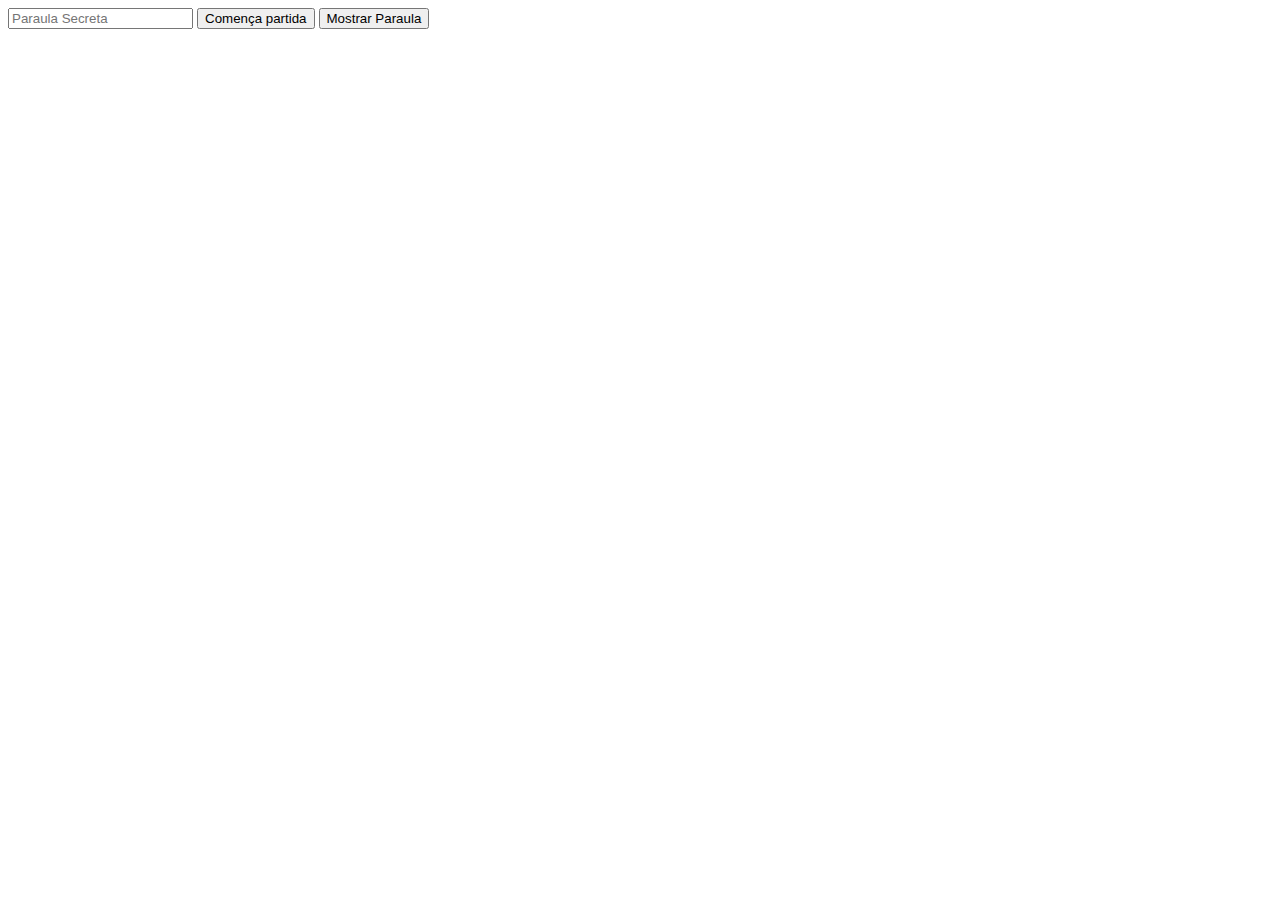
==== PENJAT/index.html @ 1d38166d "Joc Penjat" ====
<!DOCTYPE html>
<html lang="en">
<head>
    <meta charset="UTF-8">
    <meta name="viewport" content="width=device-width, initial-scale=1.0">
    <title>Document</title>
    <link rel="stylesheet" href="style/style.css">
    <source src="js/script.js">
</head>
<body>
    <!-- HEADER -->
    <header>
        <input type="password" id="palabraOculta" placeholder="Paraula Secreta">
        <button onclick="start()">Comença partida</button>
        <button onclick="showPassword()" id="mostrarPalabra" >Mostrar Paraula</button>
    </header>

    <!-- MAIN -->
    <main>

    </main>

    <!-- FOOTER -->
    <footer>

    </footer>
</body>
</html>
---- PENJAT/style/style.css ----
#inputOculto{
    align-items: right;
}
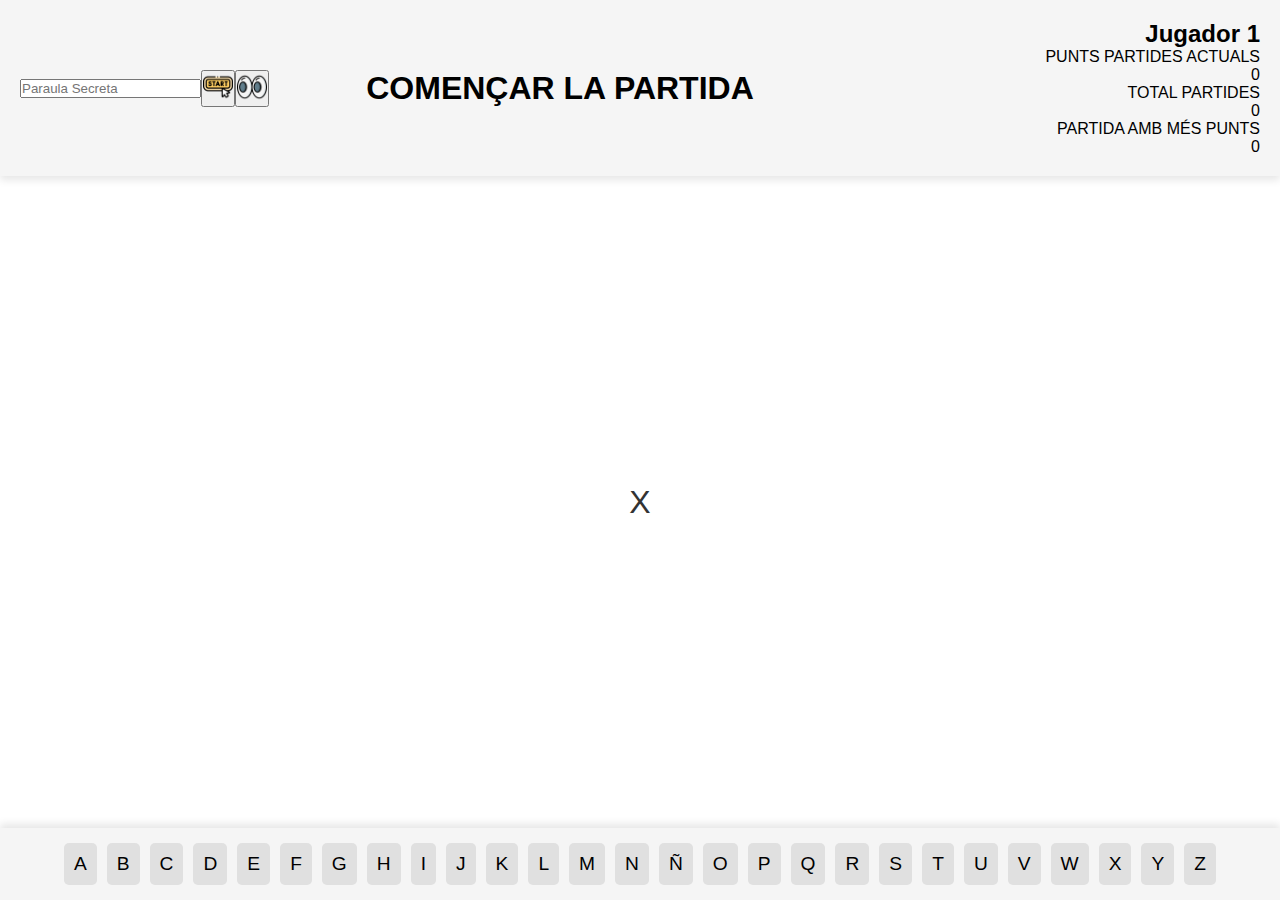
==== commit d0a37f31: "Push Actu" ====
--- a/PENJAT/index.html
+++ b/PENJAT/index.html
@@ -5,24 +5,67 @@
     <meta name="viewport" content="width=device-width, initial-scale=1.0">
     <title>Document</title>
     <link rel="stylesheet" href="style/style.css">
-    <source src="js/script.js">
 </head>
 <body>
     <!-- HEADER -->
     <header>
         <input type="password" id="palabraOculta" placeholder="Paraula Secreta">
-        <button onclick="start()">Comença partida</button>
-        <button onclick="showPassword()" id="mostrarPalabra" >Mostrar Paraula</button>
+        <button onclick="start()" id="botonStart"><img src="img/start.png" style="height: 30px;"></button>
+        <button onclick="showPassword()" id="mostrarPalabra"><img src="img/ojos.png" style="height: 30px;"></i></button>
+    
+        <div id="tituloComeça">
+            <h1 id="palabraSecretaTexto">COMENÇAR LA PARTIDA</h1>
+        </div>
+
+        <div id="infoPartida">
+            <h2>Jugador 1</h2>
+            <p>PUNTS PARTIDES ACTUALS</p>
+            <P>0</P>
+            <P>TOTAL PARTIDES</P>
+            <P>0</P>
+            <P>PARTIDA AMB MÉS PUNTS</P>
+            <P>0</P>
+        </div>
+        <section>
+        
+    
     </header>
 
     <!-- MAIN -->
     <main>
-
+        <div id="imagenesColgado">X </div>
     </main>
 
     <!-- FOOTER -->
-    <footer>
-
+    <footer id="footer">
+        <button id="boton_1" onclick="jugarLletra(this);">A</button>
+        <button id="boton_1" onclick="jugarLletra(this);">B</button>
+        <button id="boton_1" onclick="jugarLletra(this);">C</button>
+        <button id="boton_1" onclick="jugarLletra(this);">D</button>
+        <button id="boton_1" onclick="jugarLletra(this);">E</button>
+        <button id="boton_1" onclick="jugarLletra(this);">F</button>
+        <button id="boton_1" onclick="jugarLletra(this);">G</button>
+        <button id="boton_1" onclick="jugarLletra(this);">H</button>
+        <button id="boton_1" onclick="jugarLletra(this);">I</button>
+        <button id="boton_1" onclick="jugarLletra(this);">J</button>
+        <button id="boton_1" onclick="jugarLletra(this);">K</button>
+        <button id="boton_1" onclick="jugarLletra(this);">L</button>
+        <button id="boton_1" onclick="jugarLletra(this);">M</button>
+        <button id="boton_1" onclick="jugarLletra(this);">N</button>
+        <button id="boton_1" onclick="jugarLletra(this);">Ñ</button>
+        <button id="boton_1" onclick="jugarLletra(this);">O</button>
+        <button id="boton_1" onclick="jugarLletra(this);">P</button>
+        <button id="boton_1" onclick="jugarLletra(this);">Q</button>
+        <button id="boton_1" onclick="jugarLletra(this);">R</button>
+        <button id="boton_1" onclick="jugarLletra(this);">S</button>
+        <button id="boton_1" onclick="jugarLletra(this);">T</button>
+        <button id="boton_1" onclick="jugarLletra(this);">U</button>
+        <button id="boton_1" onclick="jugarLletra(this);">V</button>
+        <button id="boton_1" onclick="jugarLletra(this);">W</button>
+        <button id="boton_1" onclick="jugarLletra(this);">X</button>
+        <button id="boton_1" onclick="jugarLletra(this);">Y</button>
+        <button id="boton_1" onclick="jugarLletra(this);">Z</button>
     </footer>
+    <script src="js/script.js"></script>
 </body>
 </html>--- a/PENJAT/style/style.css
+++ b/PENJAT/style/style.css
@@ -1,3 +1,96 @@
-#inputOculto{
-    align-items: right;
-}+* {
+    margin: 0;
+    padding: 0;
+    box-sizing: border-box;
+}
+
+html, body {
+    height: 100%;
+    font-family: Arial, sans-serif;
+}
+
+/* Estilo general del body con flexbox */
+body {
+    display: flex;
+    flex-direction: column;
+    justify-content: space-between;
+    align-items: center;
+    min-height: 100vh;
+}
+
+/* HEADER */
+header {
+    width: 100%;
+    background-color: #f5f5f5;
+    padding: 20px;
+    box-shadow: 0px 4px 8px rgba(0, 0, 0, 0.1);
+    display: flex;
+    justify-content: space-between;
+    align-items: center;
+    flex-wrap: wrap;
+}
+
+#tituloComeça {
+    flex-grow: 1;
+    text-align: center;
+}
+
+#infoPartida {
+    text-align: right;
+    flex-grow: 1;
+}
+
+/* MAIN */
+main {
+    flex-grow: 1;
+    display: flex;
+    justify-content: center;
+    align-items: center;
+    width: 100%;
+}
+
+#imagenesColgado {
+    font-size: 2rem;
+    color: #333;
+}
+
+/* FOOTER */
+footer {
+    width: 100%;
+    background-color: #f5f5f5;
+    padding: 10px;
+    display: flex;
+    justify-content: center;
+    flex-wrap: wrap;
+    box-shadow: 0px -4px 8px rgba(0, 0, 0, 0.1);
+}
+
+footer button {
+    margin: 5px;
+    padding: 10px;
+    background-color: #e0e0e0;
+    border: none;
+    border-radius: 5px;
+    cursor: pointer;
+    transition: background-color 0.3s;
+}
+
+footer button:hover {
+    background-color: #d0d0d0;
+}
+
+#boton_1 {
+    font-size: 1.2rem;
+}
+
+/* Responsividad */
+@media (max-width: 768px) {
+    header, footer {
+        flex-direction: column;
+        text-align: center;
+    }
+    
+    #infoPartida {
+        text-align: center;
+    }
+}
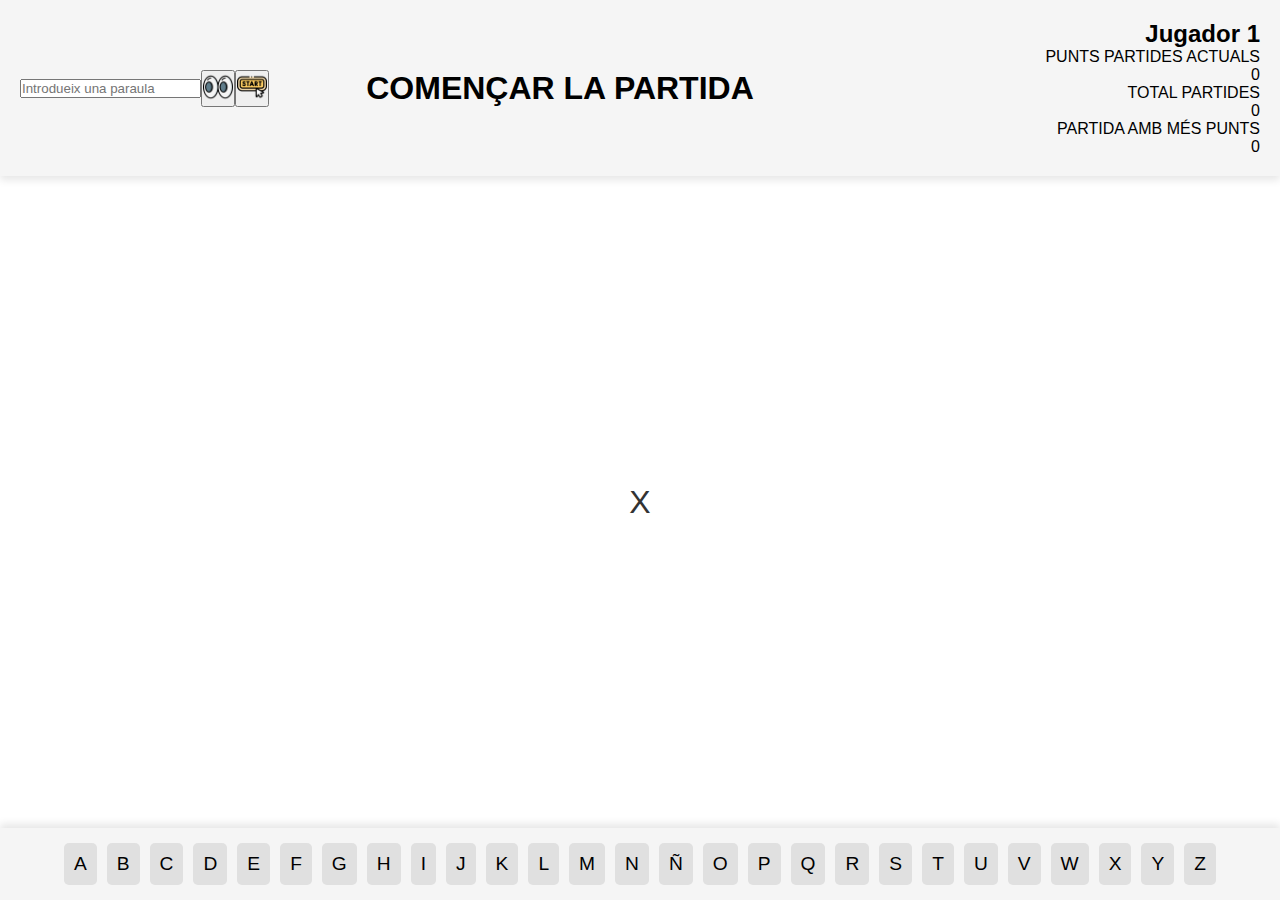
==== commit 0aa50aed: "Actuali" ====
--- a/PENJAT/index.html
+++ b/PENJAT/index.html
@@ -9,10 +9,12 @@
 <body>
     <!-- HEADER -->
     <header>
-        <input type="password" id="palabraOculta" placeholder="Paraula Secreta">
+        <input type="password" id="palabraOculta" placeholder="Introdueix una paraula">
+        
+        <button onclick="showPassword()" id="mostrarPalabra"><img src="img/ojos.png" style="height: 30px;"></i></button>
+        
         <button onclick="start()" id="botonStart"><img src="img/start.png" style="height: 30px;"></button>
-        <button onclick="showPassword()" id="mostrarPalabra"><img src="img/ojos.png" style="height: 30px;"></i></button>
-    
+            
         <div id="tituloComeça">
             <h1 id="palabraSecretaTexto">COMENÇAR LA PARTIDA</h1>
         </div>
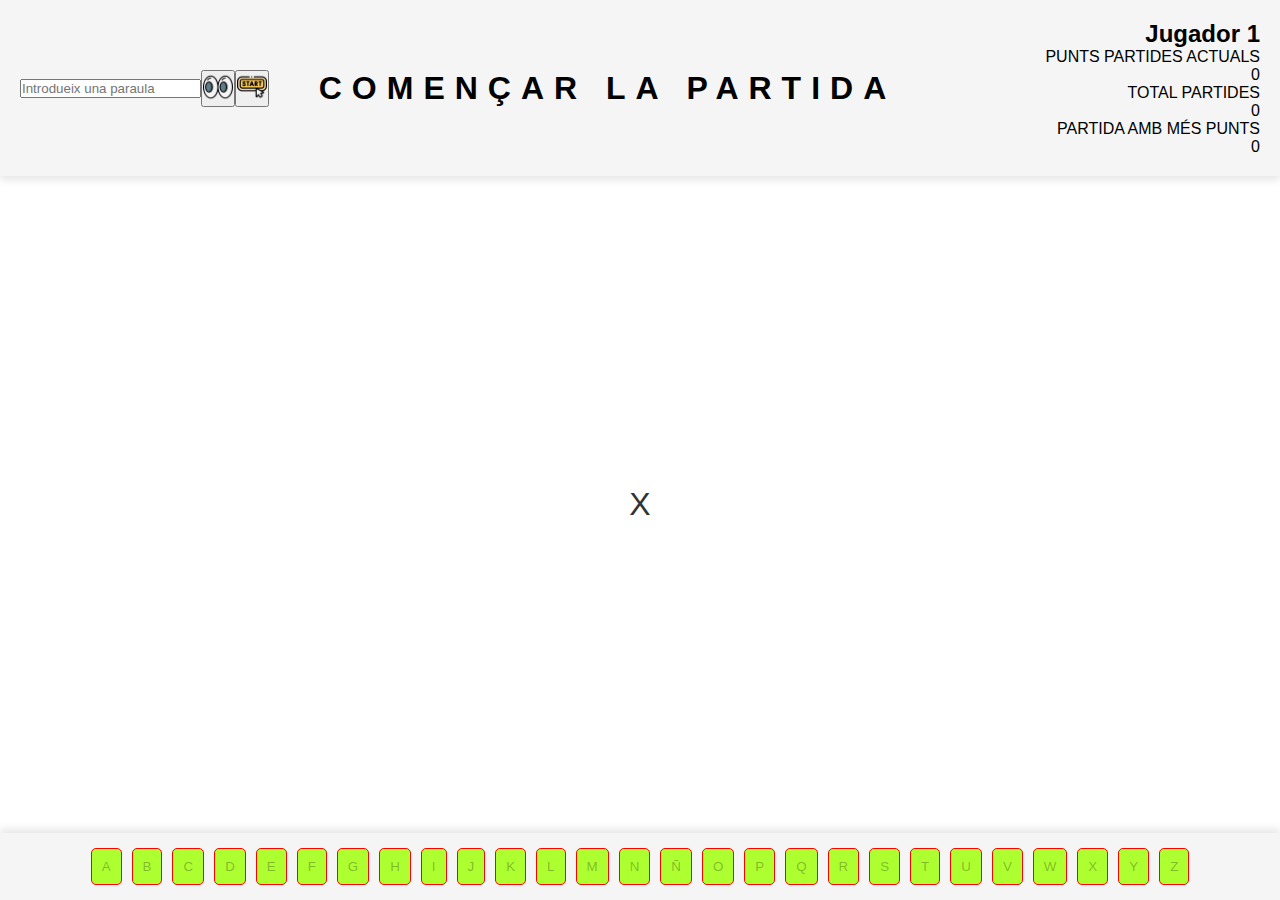
==== commit c141a7e5: "actu" ====
--- a/PENJAT/index.html
+++ b/PENJAT/index.html
@@ -41,32 +41,32 @@
     <!-- FOOTER -->
     <footer id="footer">
         <button id="boton_1" onclick="jugarLletra(this);">A</button>
-        <button id="boton_1" onclick="jugarLletra(this);">B</button>
-        <button id="boton_1" onclick="jugarLletra(this);">C</button>
-        <button id="boton_1" onclick="jugarLletra(this);">D</button>
-        <button id="boton_1" onclick="jugarLletra(this);">E</button>
-        <button id="boton_1" onclick="jugarLletra(this);">F</button>
-        <button id="boton_1" onclick="jugarLletra(this);">G</button>
-        <button id="boton_1" onclick="jugarLletra(this);">H</button>
-        <button id="boton_1" onclick="jugarLletra(this);">I</button>
-        <button id="boton_1" onclick="jugarLletra(this);">J</button>
-        <button id="boton_1" onclick="jugarLletra(this);">K</button>
-        <button id="boton_1" onclick="jugarLletra(this);">L</button>
-        <button id="boton_1" onclick="jugarLletra(this);">M</button>
-        <button id="boton_1" onclick="jugarLletra(this);">N</button>
-        <button id="boton_1" onclick="jugarLletra(this);">Ñ</button>
-        <button id="boton_1" onclick="jugarLletra(this);">O</button>
-        <button id="boton_1" onclick="jugarLletra(this);">P</button>
-        <button id="boton_1" onclick="jugarLletra(this);">Q</button>
-        <button id="boton_1" onclick="jugarLletra(this);">R</button>
-        <button id="boton_1" onclick="jugarLletra(this);">S</button>
-        <button id="boton_1" onclick="jugarLletra(this);">T</button>
-        <button id="boton_1" onclick="jugarLletra(this);">U</button>
-        <button id="boton_1" onclick="jugarLletra(this);">V</button>
-        <button id="boton_1" onclick="jugarLletra(this);">W</button>
-        <button id="boton_1" onclick="jugarLletra(this);">X</button>
-        <button id="boton_1" onclick="jugarLletra(this);">Y</button>
-        <button id="boton_1" onclick="jugarLletra(this);">Z</button>
+        <button id="boton_2" onclick="jugarLletra(this);">B</button>
+        <button id="boton_3" onclick="jugarLletra(this);">C</button>
+        <button id="boton_4" onclick="jugarLletra(this);">D</button>
+        <button id="boton_5" onclick="jugarLletra(this);">E</button>
+        <button id="boton_6" onclick="jugarLletra(this);">F</button>
+        <button id="boton_7" onclick="jugarLletra(this);">G</button>
+        <button id="boton_8" onclick="jugarLletra(this);">H</button>
+        <button id="boton_9" onclick="jugarLletra(this);">I</button>
+        <button id="boton_10" onclick="jugarLletra(this);">J</button>
+        <button id="boton_11" onclick="jugarLletra(this);">K</button>
+        <button id="boton_12" onclick="jugarLletra(this);">L</button>
+        <button id="boton_13" onclick="jugarLletra(this);">M</button>
+        <button id="boton_14" onclick="jugarLletra(this);">N</button>
+        <button id="boton_15" onclick="jugarLletra(this);">Ñ</button>
+        <button id="boton_16" onclick="jugarLletra(this);">O</button>
+        <button id="boton_17" onclick="jugarLletra(this);">P</button>
+        <button id="boton_18" onclick="jugarLletra(this);">Q</button>
+        <button id="boton_19" onclick="jugarLletra(this);">R</button>
+        <button id="boton_20" onclick="jugarLletra(this);">S</button>
+        <button id="boton_21" onclick="jugarLletra(this);">T</button>
+        <button id="boton_22" onclick="jugarLletra(this);">U</button>
+        <button id="boton_23" onclick="jugarLletra(this);">V</button>
+        <button id="boton_24" onclick="jugarLletra(this);">W</button>
+        <button id="boton_25" onclick="jugarLletra(this);">X</button>
+        <button id="boton_26" onclick="jugarLletra(this);">Y</button>
+        <button id="boton_27" onclick="jugarLletra(this);">Z</button>
     </footer>
     <script src="js/script.js"></script>
 </body>
--- a/PENJAT/style/style.css
+++ b/PENJAT/style/style.css
@@ -79,8 +79,17 @@
     background-color: #d0d0d0;
 }
 
-#boton_1 {
+/* #boton_1 {
     font-size: 1.2rem;
+    background-color:greenyellow;
+    border-width: 1px;
+    border-style: solid;
+    border-color: red;
+    
+} */
+ 
+#palabraSecretaTexto{
+    letter-spacing: 10px;
 }
 
 /* Responsividad */
@@ -94,3 +103,4 @@
         text-align: center;
     }
 }
+
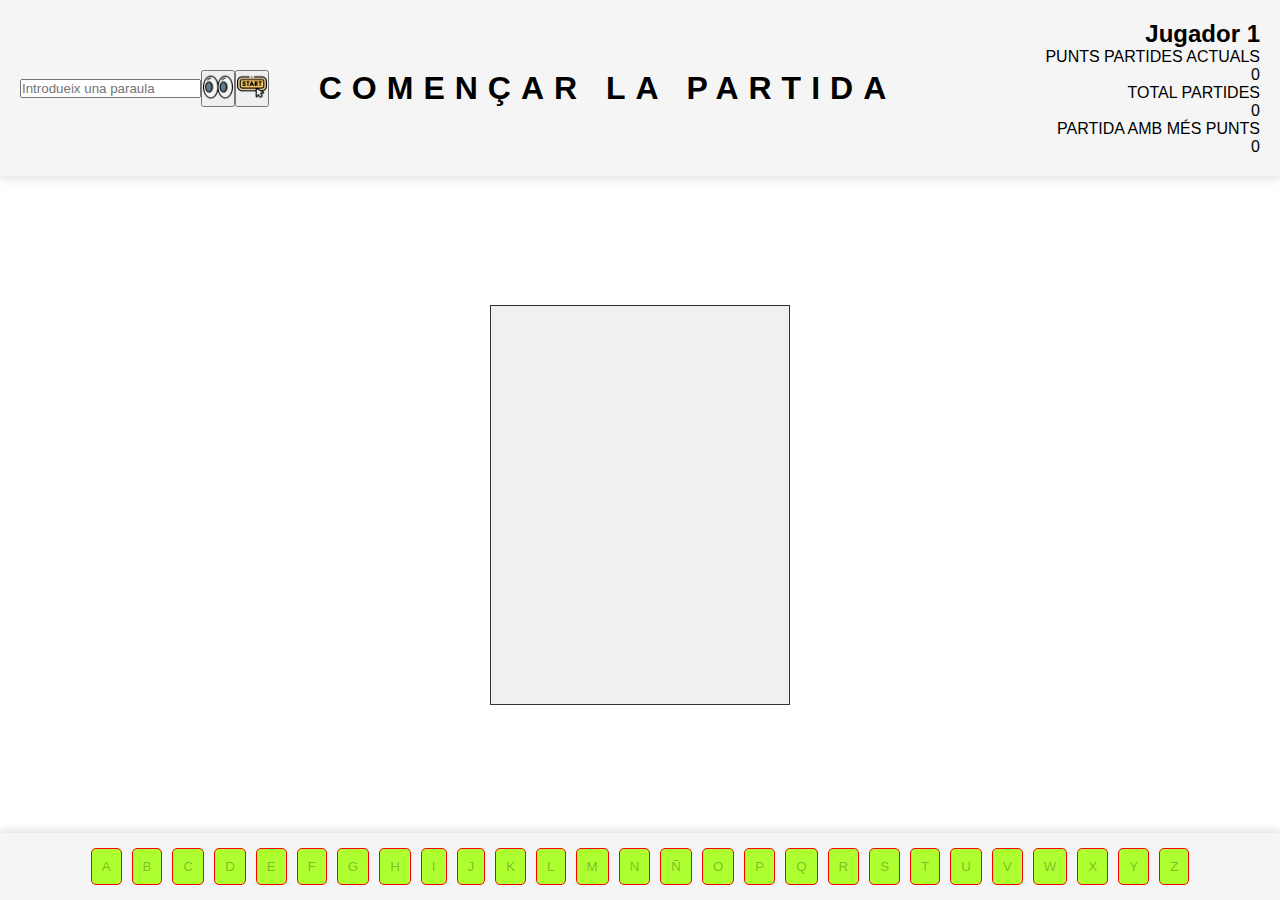
==== commit 5f60e4c1: "Fotos OK" ====
--- a/PENJAT/index.html
+++ b/PENJAT/index.html
@@ -35,7 +35,7 @@
 
     <!-- MAIN -->
     <main>
-        <div id="imagenesColgado">X </div>
+        <div id="imagenesColgado"></div>
     </main>
 
     <!-- FOOTER -->
--- a/PENJAT/style/style.css
+++ b/PENJAT/style/style.css
@@ -92,6 +92,12 @@
     letter-spacing: 10px;
 }
 
+#imagenesColgado {
+    width: 300px;     /* Ajusta el tamaño como desees */
+    height: 400px;    /* Ajusta el tamaño como desees */
+    border: 1px solid #333;
+    background-color: #f0f0f0; /* Fondo de respaldo */
+}
 /* Responsividad */
 @media (max-width: 768px) {
     header, footer {
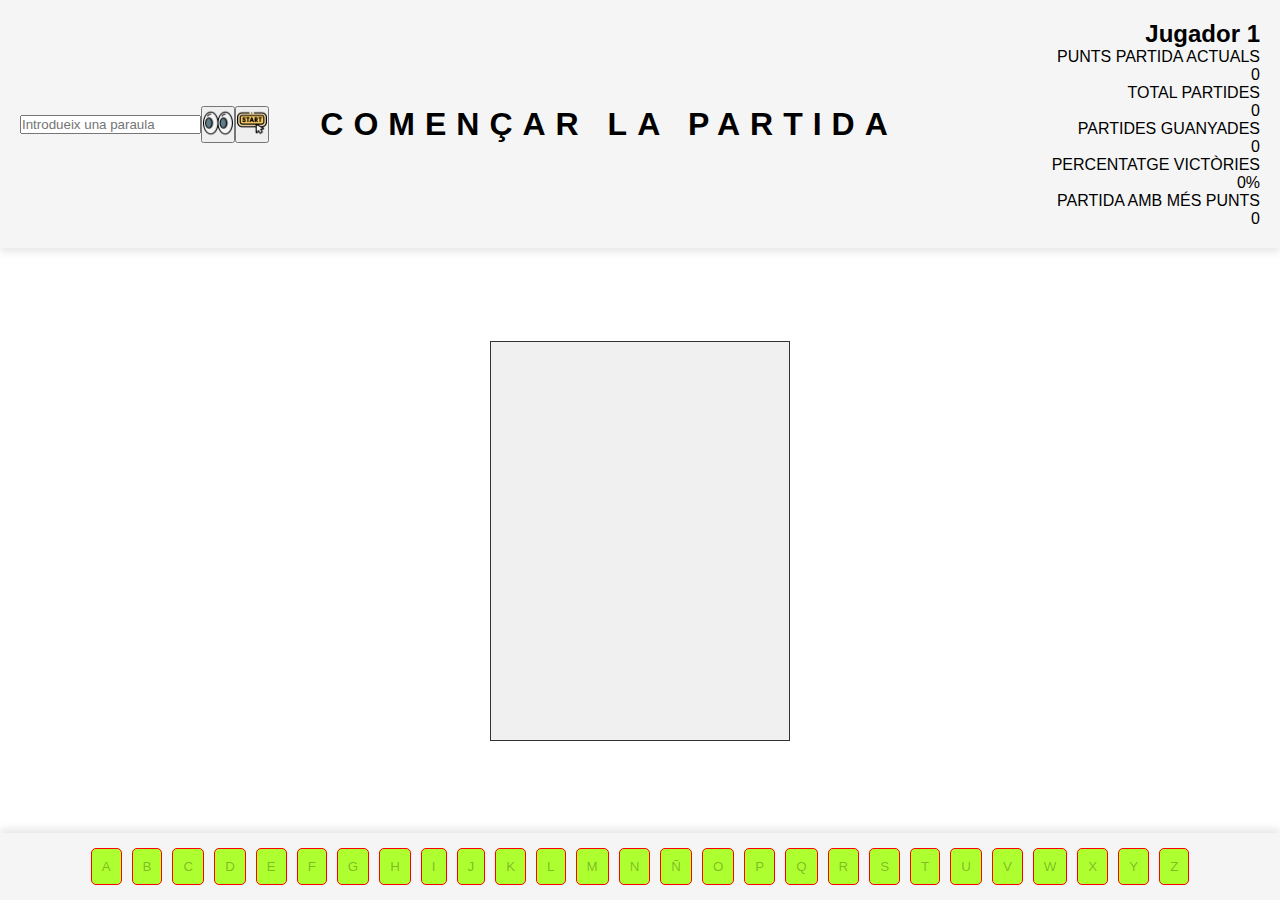
==== commit 330f6e24: "Ultimo commit" ====
--- a/PENJAT/index.html
+++ b/PENJAT/index.html
@@ -21,14 +21,19 @@
 
         <div id="infoPartida">
             <h2>Jugador 1</h2>
-            <p>PUNTS PARTIDES ACTUALS</p>
-            <P>0</P>
-            <P>TOTAL PARTIDES</P>
-            <P>0</P>
-            <P>PARTIDA AMB MÉS PUNTS</P>
-            <P>0</P>
+            <p>PUNTS PARTIDA ACTUALS</p>
+            <p id="puntsActuals">0</p> <!-- Mostrar los puntos actuales -->
+            <p>TOTAL PARTIDES</p>
+            <p id="totalPartides">0</p> <!-- Mostrar el total de partidas jugadas -->
+            <p>PARTIDES GUANYADES</p>
+            <p id="partidesGuanyades">0</p> <!-- Mostrar las partidas ganadas -->
+            <p>PERCENTATGE VICTÒRIES</p>
+            <p id="percentatgeVictories">0%</p> <!-- Mostrar el porcentaje de victorias -->
+            <p>PARTIDA AMB MÉS PUNTS</p>
+            <p id="partidaMesPunts">0</p> <!-- Mostrar la puntuación más alta con fecha y hora -->
         </div>
-        <section>
+        
+        
         
     
     </header>
